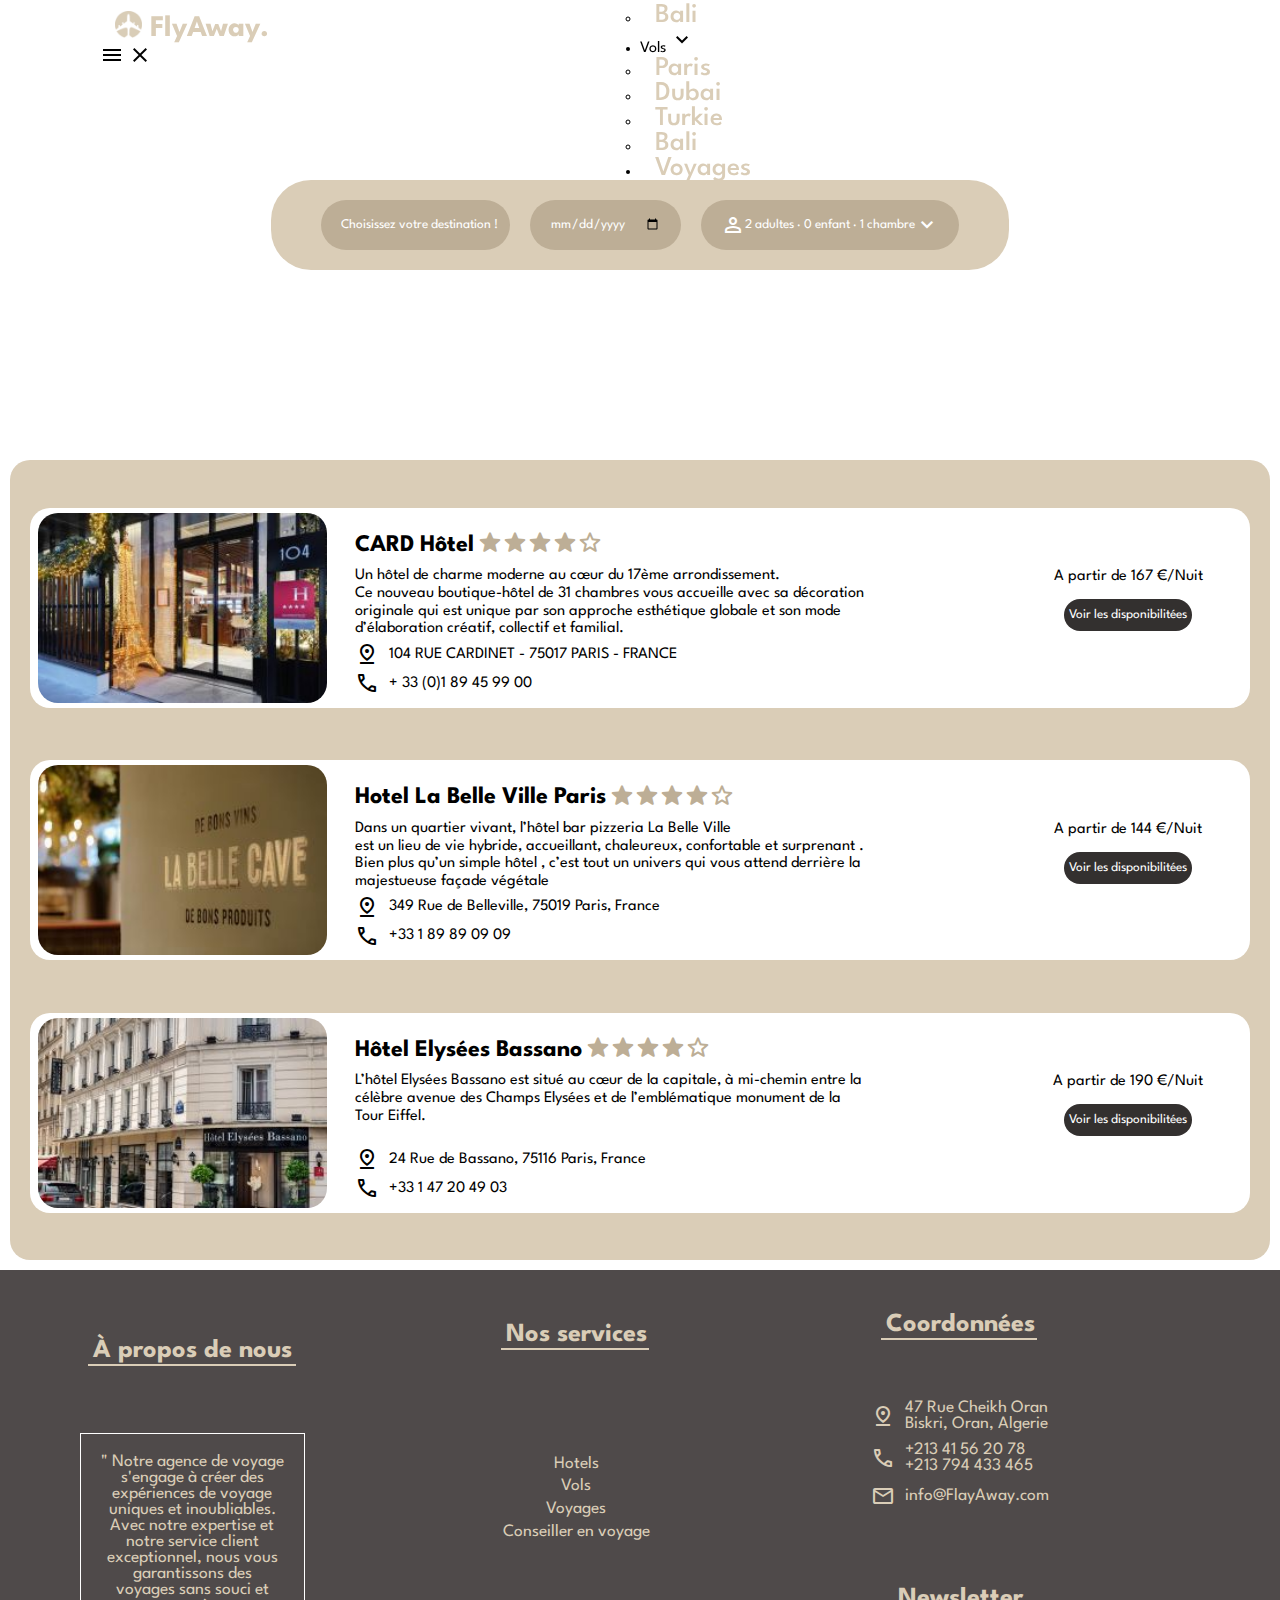
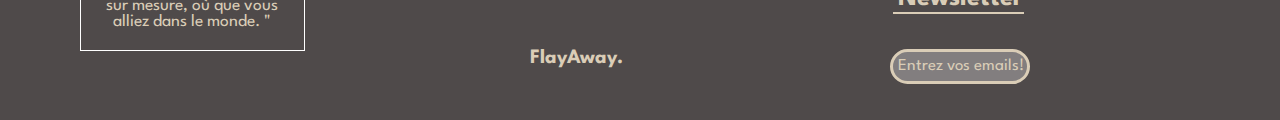
==== hotels/bali.html @ 63e09c69 "sagamt header w hotel" ====
<!DOCTYPE html>
<html lang="en">

<head>
    <meta charset="UTF-8">
    <meta name="viewport" content="width=device-width, initial-scale=1.0">
    <link rel="preconnect" href="https://fonts.googleapis.com">
    <link rel="preconnect" href="https://fonts.gstatic.com" crossorigin>
    <link rel="stylesheet"
        href="https://fonts.googleapis.com/css2?family=Material+Symbols+Outlined:opsz,wght,FILL,GRAD@20..48,100..700,0..1,-50..200" />
    <link rel="stylesheet"
        href="https://fonts.googleapis.com/css2?family=Material+Symbols+Rounded:opsz,wght,FILL,GRAD@20..48,100..700,0..1,-50..200" />
    <link href="https://fonts.googleapis.com/css2?family=League+Spartan:wght@100..900&display=swap" rel="stylesheet">
    <title>hotels</title>
    <link rel="stylesheet" href="style_hotels.css">
    <link rel="icon" href="../img/logo6.png" type="image/x-icon">
</head>

<body>
    <header>
        <div class="nav-data">
          <div class="header-right">
             <a href="../index.html" class="link">
               <img src="../img/logo6.png" alt="" style="height: 27px; position: relative; top: 2px;">
               <b>FlyAway.</b></a>
         </div>
         <div class="MENU " id="MENU">
            <span class="material-symbols-outlined menu">
              menu
              </span>
            <span class="material-symbols-outlined close">
              close
            </span>
         </div>
        </div>
        <div class="header-left" id="header-left">
          <ul class="liste">
            <li class="dropdown-item">
             <div class="link">
              Hotels
                <span class="material-symbols-outlined dropdown-arrow">
                  expand_more
                  </span>
             </div>
             <ul class="liste-hotels">
              <li>
                <a href="./hotels.html" class="hotel-link">Paris</a>
  
              </li>
              <li>
                <a href="./bali.html" class="hotel-link">Dubai</a>
  
              </li>
              <li>
                <a href="./turkie.html" class="hotel-link">Turkie</a>
  
              </li>
              <li>
                <a href="./bali.html" class="hotel-link">Bali</a>
  
              </li>
  
             </ul>
            </li>
            <li class="dropdown-item">
              <div class="link">
                Vols
                <span class="material-symbols-outlined dropdown-arrow">
                  expand_more
                  </span>
              </div>
              <ul class="liste-hotels">
                <li>
                  <a href="" class="hotel-link">Paris</a>
    
                </li>
                <li>
                  <a href="" class="hotel-link">Dubai</a>
                </li>
                <li>
                  <a href="" class="hotel-link">Turkie</a>
                </li>
                <li>
                  <a href="" class="hotel-link">Bali</a>
                </li>
               </ul>
            </li> 
            <li>
              <a class="link" href="voyages/voyages.html">Voyages</a>
            </li> 
  
          </ul>
          
        </div> 
      </header>
    <main>
        <div class="home-page">
            <div class="home">
                <div class="inputs">
                    <input type="text" placeholder="Choisissez votre destination ! ">
                    <input type="date" placeholder="Date">

                    <button>
                        <span class="material-symbols-outlined">
                            person
                        </span>
                        2 adultes · 0 enfant · 1 chambre
                        <span class="material-symbols-outlined">
                            expand_more
                        </span>
                    </button>
                </div>
            </div>
        </div>
        <div class="hotels">
                <div class="hotel">
                    <div class=ph-hotel>
                        <img src="../img/CARD hotel.jpg" alt="">
                    </div>
                    <div class="inf-hotel">
                        <div class="star">
                            <h2>CARD Hôtel</h2>
                            <span class="material-symbols-rounded sh">
                                star
                              </span>
                              <span class="material-symbols-rounded sh">
                                star
                              </span>
                              <span class="material-symbols-rounded sh">
                                star
                              </span>
                              <span class="material-symbols-rounded sh">
                                star
                              </span>
                              <span class="material-symbols-rounded sh not">
                                star
                              </span>
                        </div>
                        <div class="desc">
                            <P>Un hôtel de charme moderne au cœur du 17ème arrondissement. <br>
                              Ce nouveau boutique-hôtel de 31 chambres vous accueille avec sa décoration <br>
                              originale qui est unique par son approche esthétique globale et son mode <br>
                              d’élaboration créatif, collectif et familial.</P>

                        </div>
                        <div class="Coordonnées-hotel">
                            <ul>
                                <li>
                                    <span class="material-symbols-outlined ">
                                        pin_drop
                                    </span>
                                    104 RUE CARDINET - 75017 PARIS - FRANCE
                                </li>
                                <li>
                                    <span class="material-symbols-outlined ">
                                        call
                                    </span>
                                     + 33 (0)1 89 45 99 00
                                </li>
        
                            </ul>

                        </div>

                    </div>
                    <div class="dispo-hotel">
                        <P>A partir de 167 €/Nuit</P>
                        <button>Voir les disponibilitées</button>

                    </div>
                </div>
                <div class="hotel">
                    <div class=ph-hotel>
                        <img src="../img/La belle paris.jpg" alt="">
                    </div>
                    <div class="inf-hotel">
                        <div class="star">
                            <h2>Hotel La Belle Ville Paris</h2>
                            <span class="material-symbols-rounded sh">
                                star
                              </span>
                              <span class="material-symbols-rounded sh">
                                star
                              </span>
                              <span class="material-symbols-rounded sh">
                                star
                              </span>
                              <span class="material-symbols-rounded sh">
                                star
                              </span>
                              <span class="material-symbols-rounded sh not">
                                star
                              </span>
                        </div>
                        <div class="desc">
                            <P>Dans un quartier vivant, l’hôtel bar pizzeria La Belle Ville <br>
                                est un lieu de vie hybride, accueillant, chaleureux, confortable et surprenant . <br>
                                Bien plus qu’un simple hôtel , c’est tout un univers qui vous attend derrière la <br>
                                majestueuse façade végétale</P>

                        </div>
                        <div class="Coordonnées-hotel">
                            <ul>
                                <li>
                                    <span class="material-symbols-outlined ">
                                        pin_drop
                                    </span>
                                    349 Rue de Belleville, 75019 Paris, France
                                </li>
                                <li>
                                    <span class="material-symbols-outlined ">
                                        call
                                    </span>
                                    +33 1 89 89 09 09
                                </li>
        
                            </ul>

                        </div>

                    </div>
                    <div class="dispo-hotel">
                        <P>A partir de 144 €/Nuit</P>
                        <button>Voir les disponibilitées</button>
                    </div>
                </div>
                <div class="hotel">
                    <div class=ph-hotel>
                        <img src="../img/hotel-elysees-bassano-accueil-194809-3840-2560-landscape.jpg" alt="">
                    </div>
                    <div class="inf-hotel">
                        <div class="star">
                            <h2>Hôtel Elysées Bassano</h2>
                            <span class="material-symbols-rounded sh">
                                star
                              </span>
                              <span class="material-symbols-rounded sh">
                                star
                              </span>
                              <span class="material-symbols-rounded sh">
                                star
                              </span>
                              <span class="material-symbols-rounded sh">
                                star
                              </span>
                              <span class="material-symbols-rounded sh not">
                                star
                              </span>
                        </div>
                        <div class="desc">
                            <P>L’hôtel Elysées Bassano est situé au cœur de la capitale, à mi-chemin entre la <br>
                                 célèbre avenue des Champs Elysées et de l’emblématique monument de la  <br>
                                  Tour Eiffel.</P>

                        </div>
                        <div class="Coordonnées-hotel">
                            <ul>
                                <li>
                                    <span class="material-symbols-outlined ">
                                        pin_drop
                                    </span>
                                    24 Rue de Bassano, 75116 Paris, France
                                </li>
                                <li>
                                    <span class="material-symbols-outlined ">
                                        call
                                    </span>
                                    +33 1 47 20 49 03
                                </li>
        
                            </ul>

                        </div>

                    </div>
                    <div class="dispo-hotel">
                        <P>A partir de 190 €/Nuit</P>
                        <button>Voir les disponibilitées</button>
                    </div>                   
                </div>   

        </div>

    </main>
    <footer>
        <div class="footer-left">
            <h2>À propos de nous</h2>
            <div class="prnous">
                <p>" Notre agence de voyage <br>
                    s'engage à créer des <br> expériences de voyage <br>
                    uniques et inoubliables. <br> Avec notre expertise et <br>notre service client <br>
                    exceptionnel, nous vous <br> garantissons des <br>
                    voyages sans souci et <br>sur mesure, où que vous <br>alliez dans le monde. "</p>
            </div>
        </div>
        <div class="footer-midle">
            <h2>Nos services</h2>
            <ol>
                <ul>Hotels</ul>
                <ul>Vols</ul>
                <ul>Voyages</ul>
                <ul>Conseiller en voyage</ul>
            </ol>
            <h3>FlayAway.</h3>
        </div>
        <div class="footer-right">
            <div class="Coordonnées">
                <h2>Coordonnées</h2>
                <ol>
                    <ul>
                        <span class="material-symbols-outlined">
                            pin_drop
                        </span>
                        47 Rue Cheikh Oran <br>Biskri, Oran, Algerie
                    </ul>
                    <ul>
                        <span class="material-symbols-outlined">
                            call
                        </span>
                        +213 41 56 20 78 <br>
                        +213 794 433 465
                    </ul>
                    <ul>
                        <span class="material-symbols-outlined">
                            mail
                        </span>
                        info@FlayAway.com
                    </ul>
                </ol>
            </div>
            <div class="Newsletter">
                <h2>Newsletter</h2>
                <input type="text" placeholder="Entrez vos emails!">
            </div>
        </div>

    </footer>
    <script src="../main.js"></script>
</body>

</html>
---- hotels/style_hotels.css ----
* {
    margin: 0;
    padding: 0;
    box-sizing: border-box;
    font-family: "League Spartan", sans-serif;
}

header {
    position: fixed;
    top: 0;
    left: 0;
    width: 100%;
    height: 80px;
    display: flex;
    justify-content: space-between;
    align-items: center;
    padding: 20px 100px;
    z-index: 1000;
}

.header-left {
    width: 50%;
    display: flex;
    justify-content: space-between;
    align-items: center;
}

header a {
    color: #DACDB7;
    font-size:calc(0.5rem + 1.5vw);
    font-weight: bold;
    font-weight: 500;
    text-decoration: none;
    margin: 0 15px;
    cursor: pointer;
}

header a:hover {
    color: #BDAE96;
    cursor: pointer;
}

.header-right a {
    font-size: 30px;
}

.home {
    height: 100px;
    width: 65%;
    display: flex;
    flex-direction: column;
    align-items: center;
    justify-content: center;
}

.home h1 {
    font-size:calc(1rem + 1.5vw);
    color: #BDAE96;
    margin-bottom: 20px;
}

.inputs {
    padding: 20px 40px;
    background-color: #DACDB7;
    border-radius: 40px;
    display: flex
}

.inputs input {
    color: white !important;
    width: max-content;
    height: 50px;
    background-color: #BDAE96;
    padding: 10px 20px;
    border: none;
    outline: none;
    border-radius: 30px;
    margin: 0 10px;
}

.inputs button {
    color: white !important;
    width: max-content;
    height: 50px;
    background-color: #BDAE96;
    padding: 10px 20px;
    border: none;
    outline: none;
    border-radius: 30px;
    margin: 0 10px;
    display: flex;
    flex-direction: row;
    justify-content: center;
    align-items: center;
    justify-content: space-around;
}

.inputs input::placeholder {
    color: white;
    width: max-content;
}

.home-page {
    display: flex;
    justify-content: center;
    align-items: center;
    height: 50vh;
    background-image: url(./img/d37f23995c7d788734bf4f32125b461a.jpg);
    background-size: cover;
    background-position: center;
}
.hotels {
    height: 800px;
    width: calc(100% - 20px);
    background-color: #DACDB7;
    margin: 10px;
    border-radius: 20px;
    display: flex;
    flex-direction: column;
    align-items: center;
    justify-content: space-evenly;
}



.hotel {
    height: 200px;
    width: calc(100% - 40px);
    background-color: white;
    margin: 5px;
    border-radius: 20px;
    display: grid;
    grid-template-columns: 1fr 2.5fr 1fr 1fr;
    display: flex;
    justify-content: space-between;
}

.ph-hotel
{
  width: 25%;
  display: flex;
  align-items: center;
  justify-content: center;
}
.ph-hotel img
{
    width: 95%;
    height: 95%;
    border-radius: 20px;
}
.inf-hotel
{
   width: 55%;
   padding: 20px;
   display: flex;
   flex-direction: column;
   justify-content: space-around;
}
.inf-hotel p
{
    line-height: 1.1;
}
.star
{   height: 15%;
    display: flex;
    align-items: center;
}
.sh
{   display: inline-block;
    width: 25px; 
    height: 25px; 
    display: flex;
    align-items:end;
    color: #BDAE96;
    font-size: xx-large;
  font-variation-settings:
  'FILL' 1,
  'wght' 300,
  'GRAD' 0,
  'opsz' 24
}
.not
{
    font-variation-settings:
  'FILL' 0,
  'wght' 300,
  'GRAD' 0,
  'opsz' 24
}
.desc
{
    height: 40%;
    font-size: medium;
}
.Coordonnées-hotel {
    height: 25%;
}
.Coordonnées-hotel ul {
    display: flex;
    flex-direction: column;
    list-style: none;
}
.Coordonnées-hotel ul span {
    margin-right: 10px;
}
.Coordonnées-hotel ul li
{
    display: flex;
    align-items: center;
    margin-bottom: 5px;
}
.dispo-hotel
{
    width: 20%;
    display: flex;
    flex-direction: column;
    justify-content: center;
    align-items: center;
    font-size: medium;
}
.dispo-hotel button
{
    padding:10px 5px;
    border-radius: 20px;
    border: none;
    background-color: #33302F;
    color: white;
    margin: 15px;
}
.dispo-hotel button:hover
{
    cursor: pointer;
}















footer {
    height: 50vh;
    width: 100%;
    background-color: #4F4A4A;
    display: flex;
}

.footer-left {
    width: 30%;
    height: 100%;
    display: flex;
    flex-direction: column;
    align-items: center;
    justify-content: space-evenly;
    color: #DACDB7;
    font-size:calc(0.05rem + 1.3vw);
}

footer h2 {
    position: relative;
}

footer h2::after {
    content: '';
    position: absolute;
    bottom: -3px;
    left: -5px;
    width: 105%;
    height: 2px;
    background-color: #DACDB7;
}

.footer-left div {
    border: solid 1px white;
    padding: 20px;
    text-align: center;

}

.footer-midle {
    width: 30%;
    height: 100%;
    display: flex;
    flex-direction: column;
    align-items: center;
    justify-content: space-around;
    color: #DACDB7;
    font-size:calc(0.05rem + 1.3vw);
}

.footer-midle ul {
    text-align: center;
    line-height: 1.3;
}

.footer-right {
    width: 30%;
    height: 100%;
    display: flex;
    flex-direction: column;
    align-items: center;
    justify-content: space-around;
    color: #DACDB7;
    font-size:calc(0.05rem + 1.3vw);
}

.footer-right input {
    width: 140px;
    height: 35px;
    border: solid 3px #DACDB7;
    border-radius: 30px;
    background-color: #827E7F;
    padding-left: 5px;
}

.footer-right input::placeholder {
    color: #DACDB7;
    font-size: 1.05rem;
}

.Coordonnées {
    height: 55%;
    display: flex;
    flex-direction: column;
    align-items: center;
    justify-content: space-around;
}

.Coordonnées ul {
    width: 100%;
    display: flex;
    align-items: center;
    margin-top: 10px;
    font-size:calc(0.05rem + 1.3vw);
}

.Coordonnées ul span {
    margin-right: 10px;
}

.Newsletter {
    height: 30%;
    display: flex;
    flex-direction: column;
    justify-content: space-around;
    align-items: center;
}
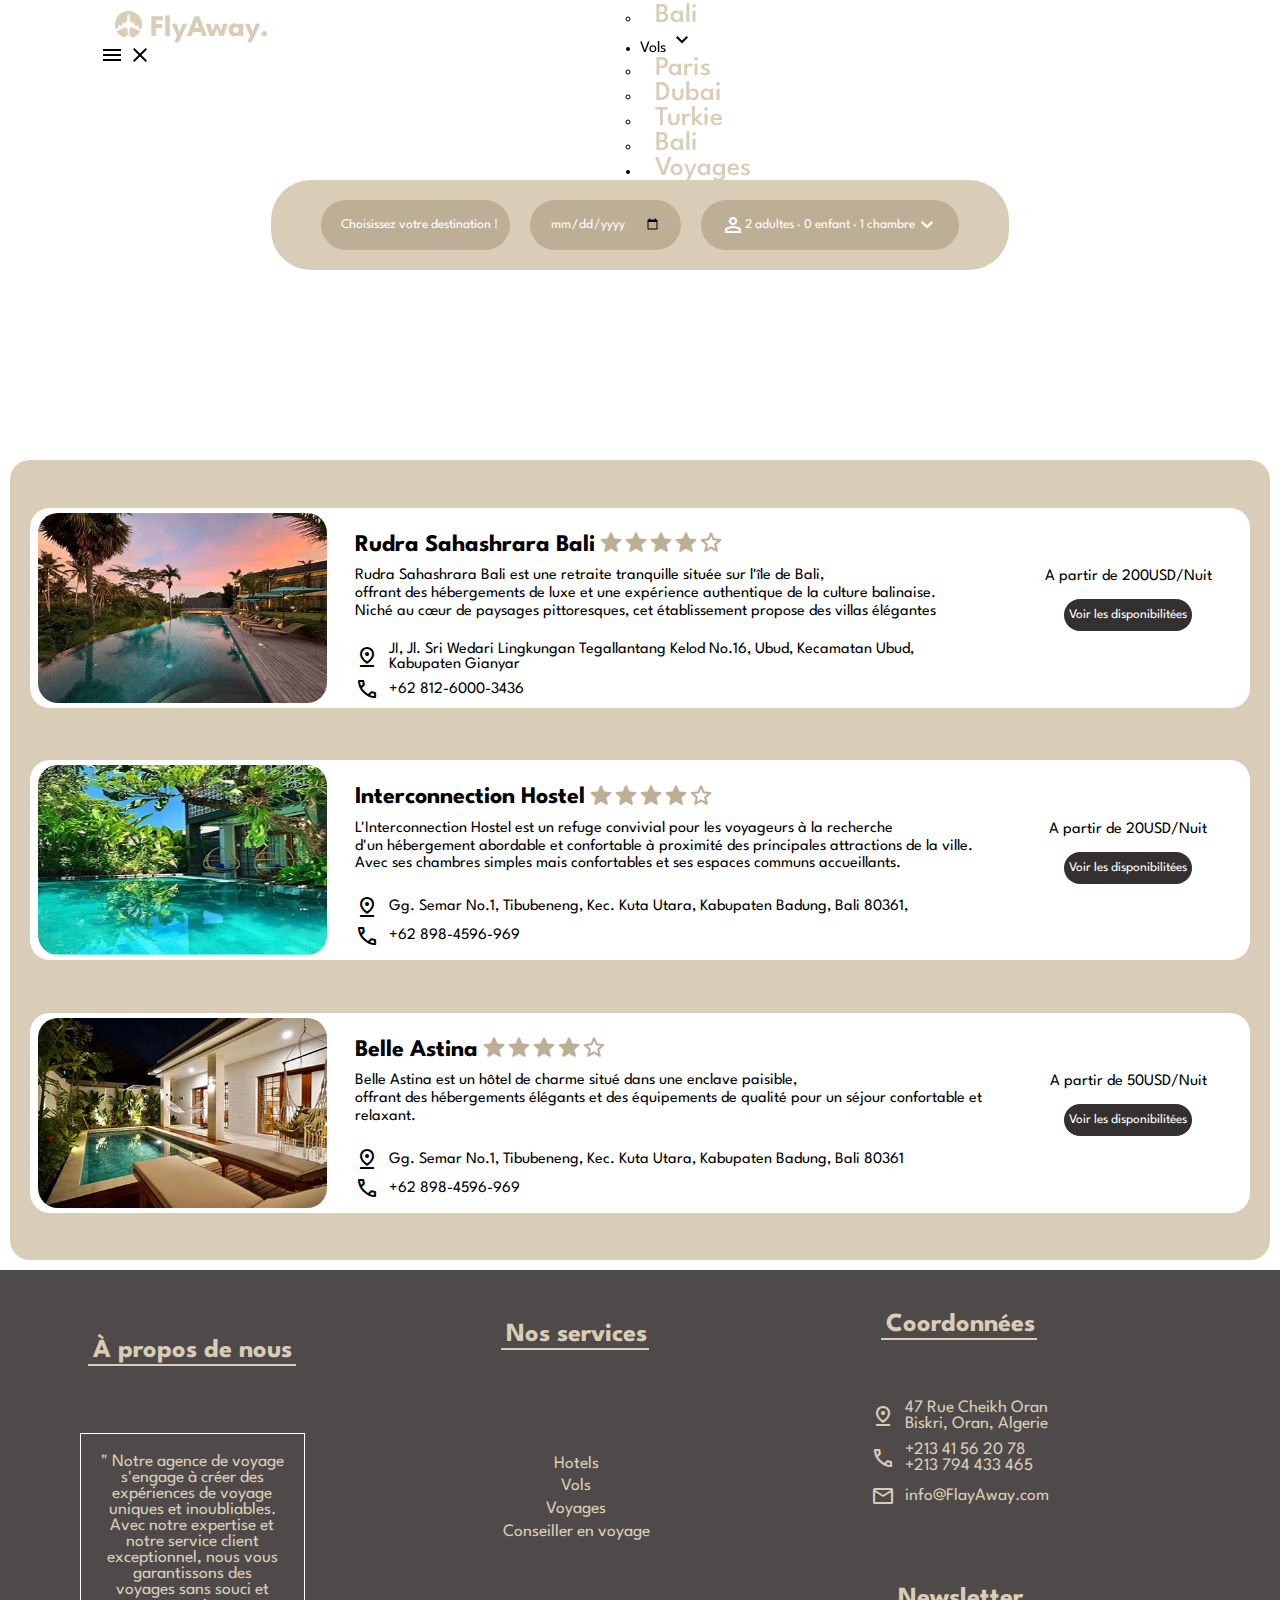
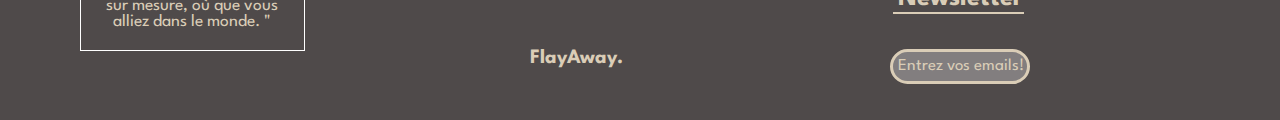
==== commit d8983498: "kmlt hotels ga3" ====
--- a/hotels/bali.html
+++ b/hotels/bali.html
@@ -115,11 +115,11 @@
         <div class="hotels">
                 <div class="hotel">
                     <div class=ph-hotel>
-                        <img src="../img/CARD hotel.jpg" alt="">
+                        <img src="../img/rudha bali.jpeg" alt="">
                     </div>
                     <div class="inf-hotel">
                         <div class="star">
-                            <h2>CARD Hôtel</h2>
+                            <h2>Rudra Sahashrara Bali</h2>
                             <span class="material-symbols-rounded sh">
                                 star
                               </span>
@@ -137,10 +137,9 @@
                               </span>
                         </div>
                         <div class="desc">
-                            <P>Un hôtel de charme moderne au cœur du 17ème arrondissement. <br>
-                              Ce nouveau boutique-hôtel de 31 chambres vous accueille avec sa décoration <br>
-                              originale qui est unique par son approche esthétique globale et son mode <br>
-                              d’élaboration créatif, collectif et familial.</P>
+                            <P>Rudra Sahashrara Bali est une retraite tranquille située sur l'île de Bali,<br>
+                               offrant des hébergements de luxe et une expérience authentique de la culture balinaise. <br>
+                                Niché au cœur de paysages pittoresques, cet établissement propose des villas élégantes</P>
 
                         </div>
                         <div class="Coordonnées-hotel">
@@ -149,13 +148,13 @@
                                     <span class="material-symbols-outlined ">
                                         pin_drop
                                     </span>
-                                    104 RUE CARDINET - 75017 PARIS - FRANCE
+                                    JI, Jl. Sri Wedari Lingkungan Tegallantang Kelod No.16, Ubud, Kecamatan Ubud, Kabupaten Gianyar
                                 </li>
                                 <li>
                                     <span class="material-symbols-outlined ">
                                         call
                                     </span>
-                                     + 33 (0)1 89 45 99 00
+                                    +62 812-6000-3436
                                 </li>
         
                             </ul>
@@ -164,18 +163,18 @@
 
                     </div>
                     <div class="dispo-hotel">
-                        <P>A partir de 167 €/Nuit</P>
+                        <P>A partir de 200USD/Nuit</P>
                         <button>Voir les disponibilitées</button>
 
                     </div>
                 </div>
                 <div class="hotel">
                     <div class=ph-hotel>
-                        <img src="../img/La belle paris.jpg" alt="">
+                        <img src="../img/inter bali.jpeg" alt="">
                     </div>
                     <div class="inf-hotel">
                         <div class="star">
-                            <h2>Hotel La Belle Ville Paris</h2>
+                            <h2>Interconnection Hostel</h2>
                             <span class="material-symbols-rounded sh">
                                 star
                               </span>
@@ -193,10 +192,9 @@
                               </span>
                         </div>
                         <div class="desc">
-                            <P>Dans un quartier vivant, l’hôtel bar pizzeria La Belle Ville <br>
-                                est un lieu de vie hybride, accueillant, chaleureux, confortable et surprenant . <br>
-                                Bien plus qu’un simple hôtel , c’est tout un univers qui vous attend derrière la <br>
-                                majestueuse façade végétale</P>
+                            <P>L'Interconnection Hostel est un refuge convivial pour les voyageurs à la recherche <br>
+                               d'un hébergement abordable et confortable à proximité des principales attractions de la ville. 
+                                Avec ses chambres simples mais confortables et ses espaces communs accueillants.</P>
 
                         </div>
                         <div class="Coordonnées-hotel">
@@ -205,13 +203,13 @@
                                     <span class="material-symbols-outlined ">
                                         pin_drop
                                     </span>
-                                    349 Rue de Belleville, 75019 Paris, France
+                                    Gg. Semar No.1, Tibubeneng, Kec. Kuta Utara, Kabupaten Badung, Bali 80361,
                                 </li>
                                 <li>
                                     <span class="material-symbols-outlined ">
                                         call
                                     </span>
-                                    +33 1 89 89 09 09
+                                    +62 898-4596-969
                                 </li>
         
                             </ul>
@@ -220,17 +218,17 @@
 
                     </div>
                     <div class="dispo-hotel">
-                        <P>A partir de 144 €/Nuit</P>
+                        <P>A partir de 20USD/Nuit</P>
                         <button>Voir les disponibilitées</button>
                     </div>
                 </div>
                 <div class="hotel">
                     <div class=ph-hotel>
-                        <img src="../img/hotel-elysees-bassano-accueil-194809-3840-2560-landscape.jpg" alt="">
+                        <img src="../img/astina bali.jpeg" alt="">
                     </div>
                     <div class="inf-hotel">
                         <div class="star">
-                            <h2>Hôtel Elysées Bassano</h2>
+                            <h2>Belle Astina</h2>
                             <span class="material-symbols-rounded sh">
                                 star
                               </span>
@@ -248,9 +246,8 @@
                               </span>
                         </div>
                         <div class="desc">
-                            <P>L’hôtel Elysées Bassano est situé au cœur de la capitale, à mi-chemin entre la <br>
-                                 célèbre avenue des Champs Elysées et de l’emblématique monument de la  <br>
-                                  Tour Eiffel.</P>
+                            <P>Belle Astina est un hôtel de charme situé dans une enclave paisible,<br>
+                              offrant des hébergements élégants et des équipements de qualité pour un séjour confortable et relaxant.</P>
 
                         </div>
                         <div class="Coordonnées-hotel">
@@ -259,13 +256,13 @@
                                     <span class="material-symbols-outlined ">
                                         pin_drop
                                     </span>
-                                    24 Rue de Bassano, 75116 Paris, France
+                                    Gg. Semar No.1, Tibubeneng, Kec. Kuta Utara, Kabupaten Badung, Bali 80361
                                 </li>
                                 <li>
                                     <span class="material-symbols-outlined ">
                                         call
                                     </span>
-                                    +33 1 47 20 49 03
+                                    +62 898-4596-969
                                 </li>
         
                             </ul>
@@ -274,7 +271,7 @@
 
                     </div>
                     <div class="dispo-hotel">
-                        <P>A partir de 190 €/Nuit</P>
+                        <P>A partir de 50USD/Nuit</P>
                         <button>Voir les disponibilitées</button>
                     </div>                   
                 </div>   
